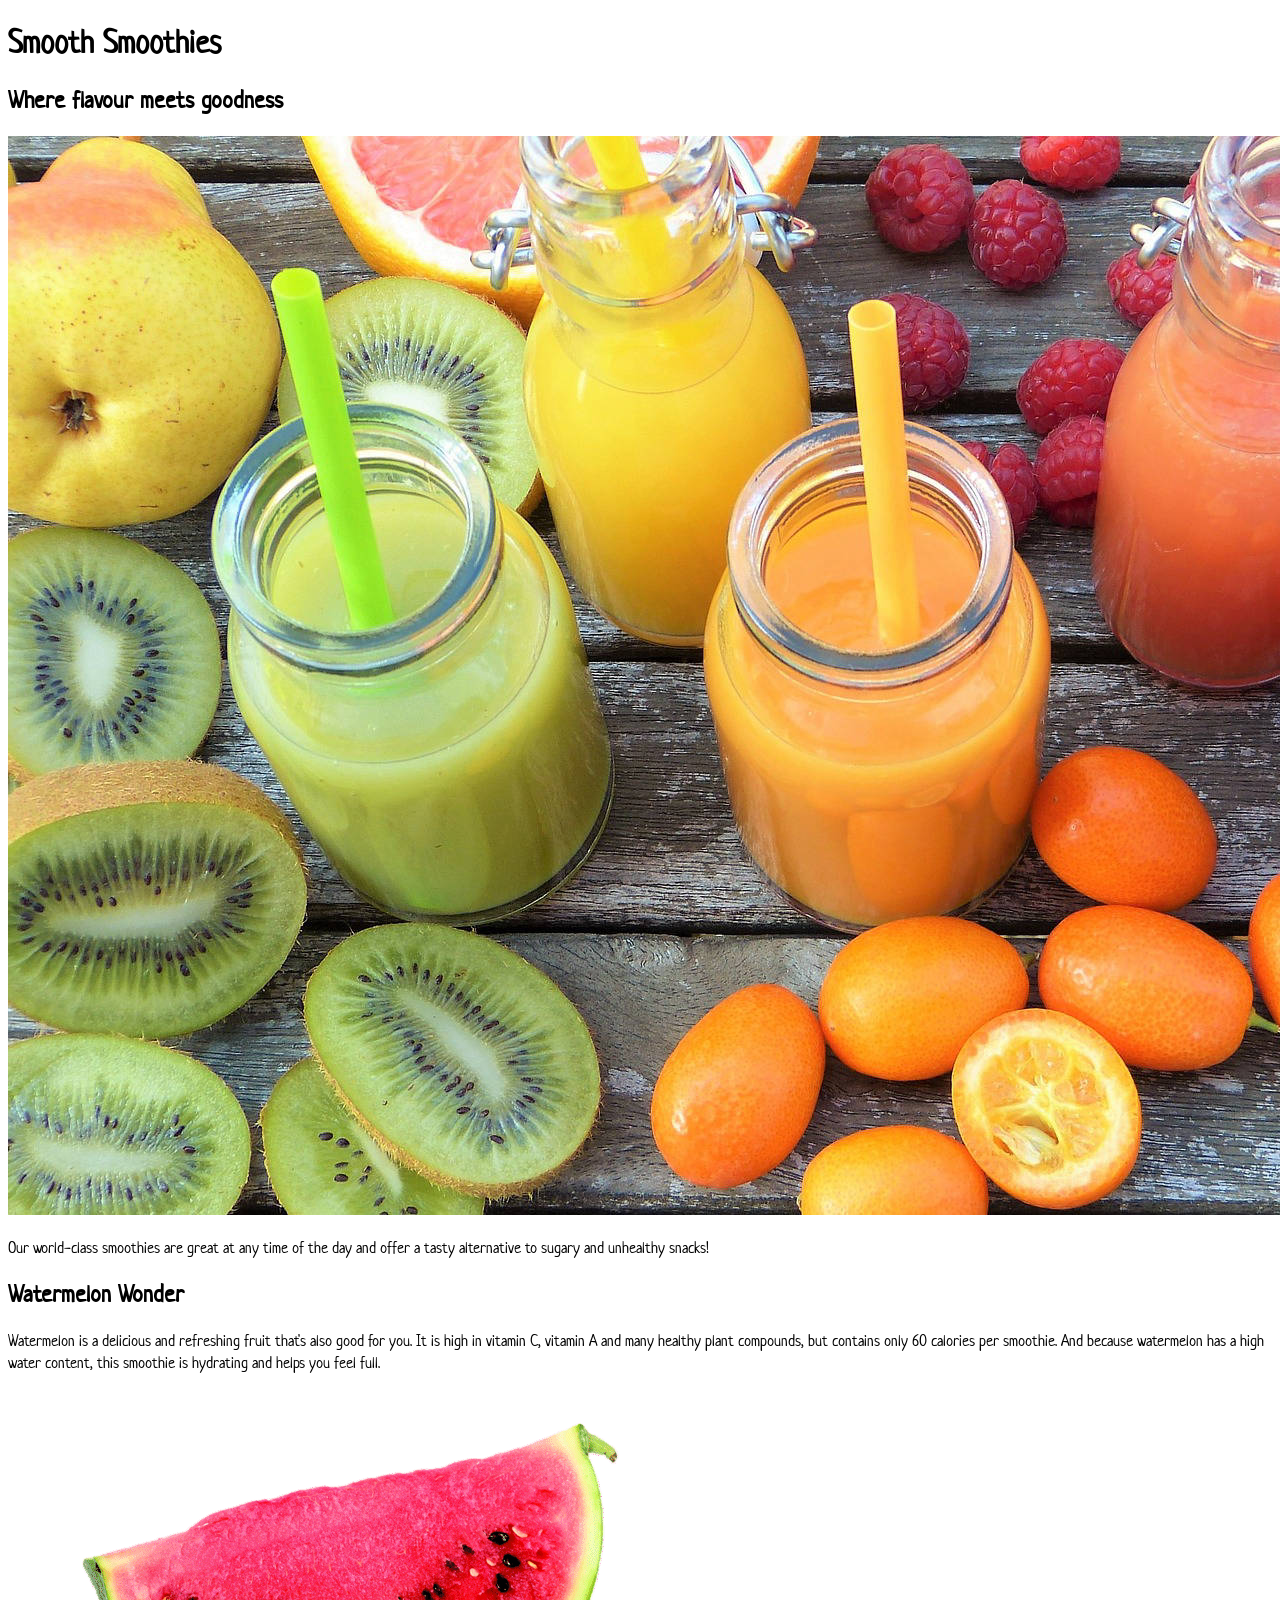
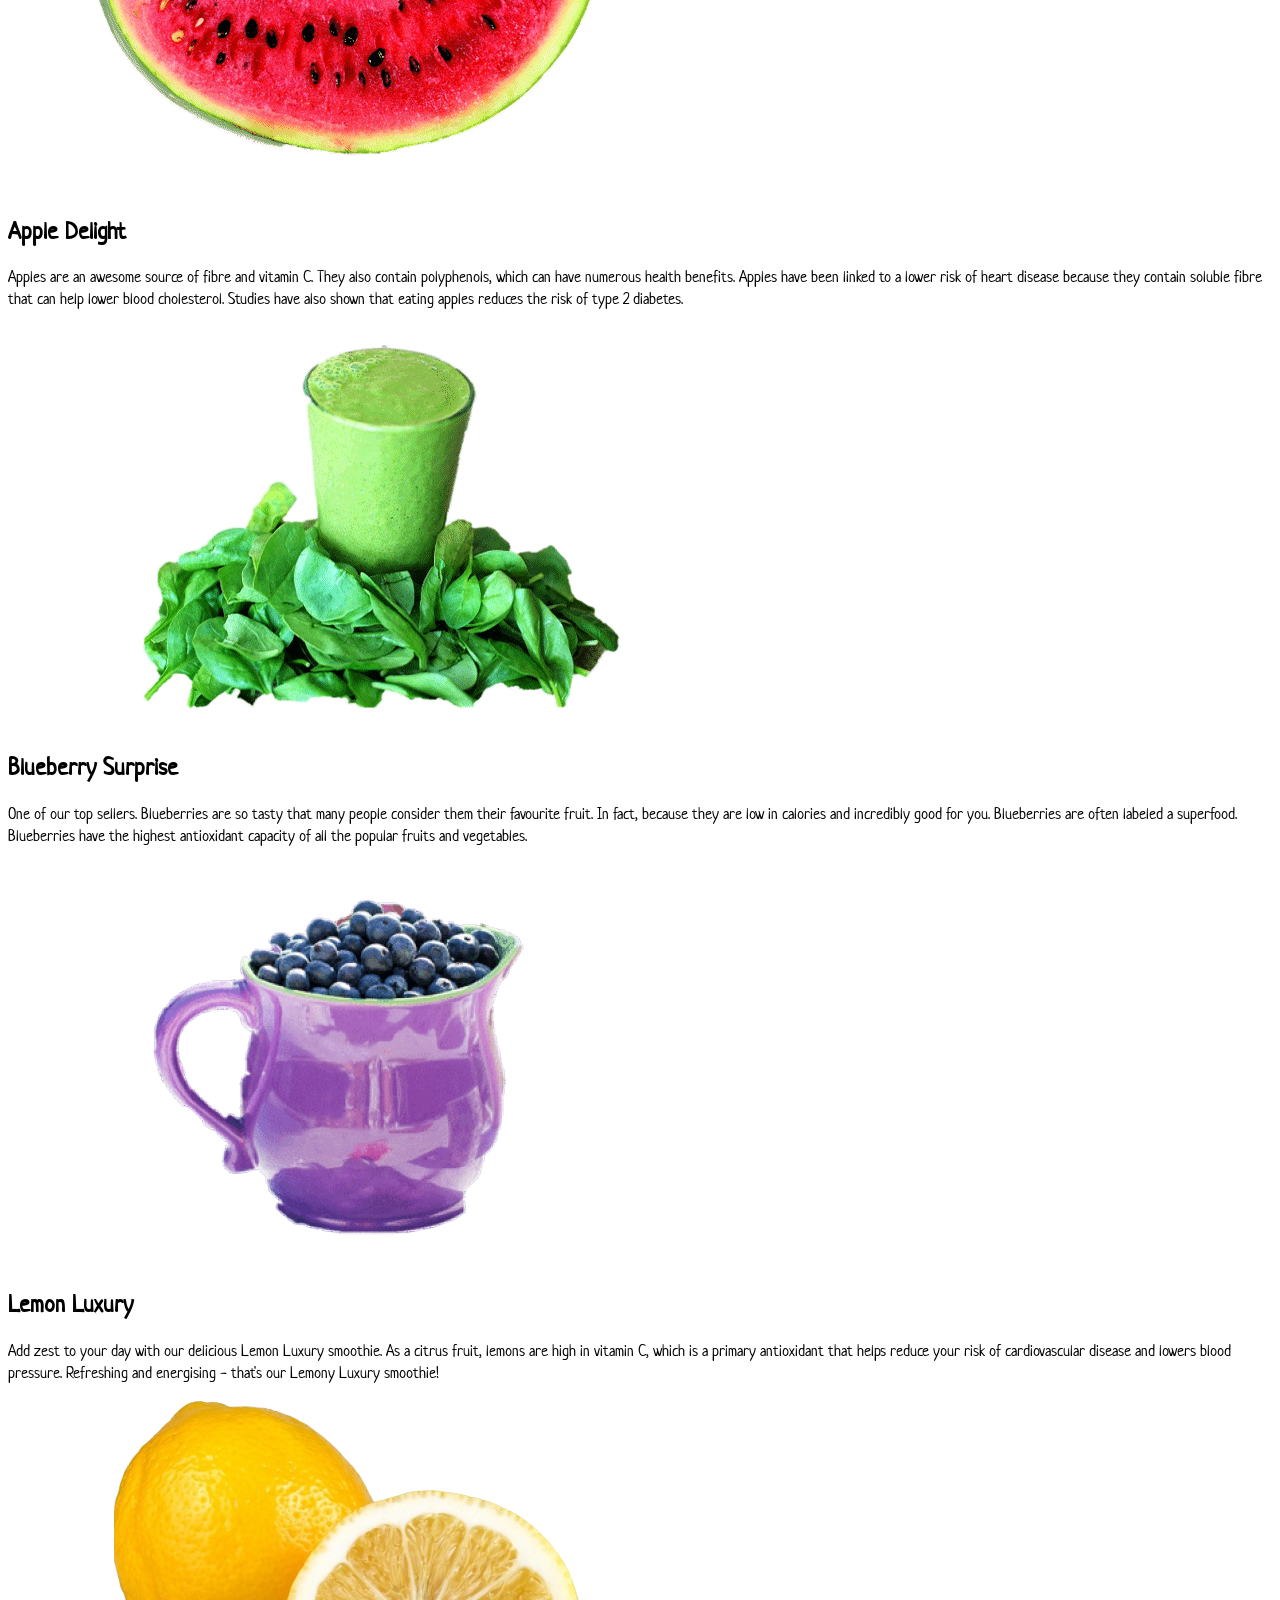
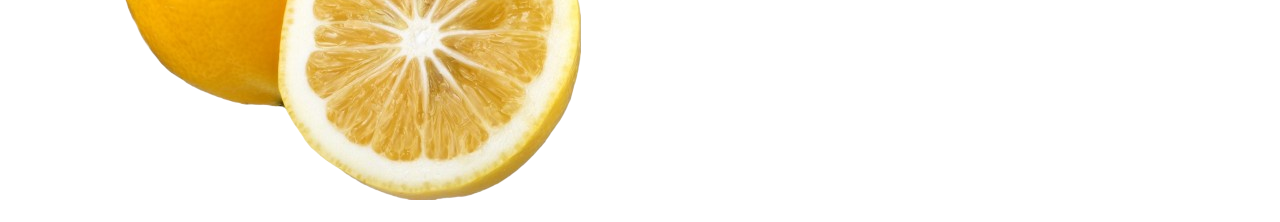
==== portfolio/smoothies/index.html @ 316cea03 "Add files via upload" ====
<!DOCTYPE html>
<html lang="en">
<head>
    <meta charset="UTF-8">
    <meta http-equiv="X-UA-Compatible" content="IE=edge">
    <meta name="viewport" content="width=device-width, initial-scale=1.0">
    <title>Felipe Vargas | Portifolio Project | Smooth Smoothies</title>
    <meta name="description" content="Dublin's finest smoothie store. Offering tasty alternatives to sugary and unhealthy snacks for busy, on-the-go, on-trend professionals.">

	<!-- Preload large image -->

<link rel="preload" href="assets/img/smoothies-hero-image.jpg" as="image">

	<!-- Stylesheets -->
    <link rel="stylesheet" href="https://lunevedy.com/assets/2.0/css/lunevedy.min.css" />
    <link rel="stylesheet" href="assets/css/custom.css" />

	<!-- Google Fonts -->

<link rel="preconnect" href="https://fonts.googleapis.com">
<link rel="preconnect" href="https://fonts.gstatic.com" crossorigin>
<link href="https://fonts.googleapis.com/css2?family=Neucha&display=swap" rel="stylesheet">


</head>


<body>

    <!-- 'hero block' header -->
    
<!-- header starts here -->
<header class="theme-dark hero-bg text-center-desktop text-center-mobile desktop-min-height-90vh">

    <div class="container-text reveal-slide-up-header">
        <h1 class="text-shadow">Smooth Smoothies</h1>
        <h2 class="text-shadow">Where flavour meets goodness</h2>
    </div>

    

    <div class="container-media">
        <img src="assets/img/smoothies-hero-image.jpg" alt="Placeholder image">
    </div>

    <div class="container-overlay"></div>

</header>



    <!-- main content with sections -->
    <main>

        <!-- replace these empty sections with your own or delete them. -->
        

	<!-- section starts here -->

    <section class="theme-light section-selector-1 w-820px text-center-desktop text-center-mobile">


        <p class="bigger-desktop bigger-mobile">Our world-class smoothies are great at any time of the day and offer a tasty alternative to sugary and unhealthy snacks!</p>

    </section>

	<!-- section ends here -->


        <section></section>
        

    <section class="theme-light cols-2-half section-selector-2">

        <div class="col-2 col-text">
            <h2>Watermelon Wonder</h2>
            <p>Watermelon is a delicious and refreshing fruit that's also good for you. It is high in vitamin C, vitamin A and many healthy plant compounds, but contains only 60 calories per smoothie. And because watermelon has a high water content, this smoothie is hydrating and helps you feel full.</p>

        </div>

        <div class="col-2 col-visual">
            <figure>
                <img src="assets/img/watermelon.png" alt="Placeholder image">
            </figure>
        </div>

    </section>


        

    <section class="theme-light cols-2-half section-selector-3 flex-row-reverse">

        <div class="col-2 col-text">
            <h2>Apple Delight</h2>
            <p>Apples are an awesome source of fibre and vitamin C. They also contain polyphenols, which can have numerous health benefits. Apples have been linked to a lower risk of heart disease because they contain soluble fibre that can help lower blood cholesterol. Studies have also shown that eating apples reduces the risk of type 2 diabetes.</p>

        </div>

        <div class="col-2 col-visual">
            <figure>
                <img src="assets/img/apple.png" alt="Placeholder image">
            </figure>
        </div>

    </section>


        

    <section class="theme-light cols-2-half section-selector-4">

        <div class="col-2 col-text">
            <h2>Blueberry Surprise</h2>
            <p>One of our top sellers. Blueberries are so tasty that many people consider them their favourite fruit. In fact, because they are low in calories and incredibly good for you. Blueberries are often labeled a superfood. Blueberries have the highest antioxidant capacity of all the popular fruits and vegetables.</p>

        </div>

        <div class="col-2 col-visual">
            <figure>
                <img src="assets/img/blueberry.png" alt="Placeholder image">
            </figure>
        </div>

    </section>


        

    <section class="theme-light cols-2-half section-selector-5 flex-row-reverse">

        <div class="col-2 col-text">
            <h2>Lemon Luxury</h2>
            <p>Add zest to your day with our delicious Lemon Luxury smoothie. As a citrus fruit, lemons are high in vitamin C, which is a primary antioxidant that helps reduce your risk of cardiovascular disease and lowers blood pressure. Refreshing and energising - that's our Lemony Luxury smoothie!</p>

        </div>

        <div class="col-2 col-visual">
            <figure>
                <img src="assets/img/lemonn.png" alt="Placeholder image">
            </figure>
        </div>

    </section>



    </main>


</body>
</html>
---- portfolio/smoothies/assets/css/custom.css ----
/* Add your custom CSS here */
.section-selector-1 > p { color: var(--purple-800) }
.section-selector-2 { background-color: var(--pink-200) }
.section-selector-2 h2 { color: var(--red-700) }
.section-selector-3 { background-color: var(--green-200) }
.section-selector-3 h2 { color: var(--green-700) }
.section-selector-4 { background-color: var(--purple-800) }
.section-selector-4 h2 { color: var(--white-000) }
.section-selector-4 .col-text p { color: var(--white-000) }
.section-selector-5 { background-color: var(--yellow-200) }
.section-selector-5 h2 { color: var(--yellow-600) }
body { font-family: 'Neucha' , cursive }
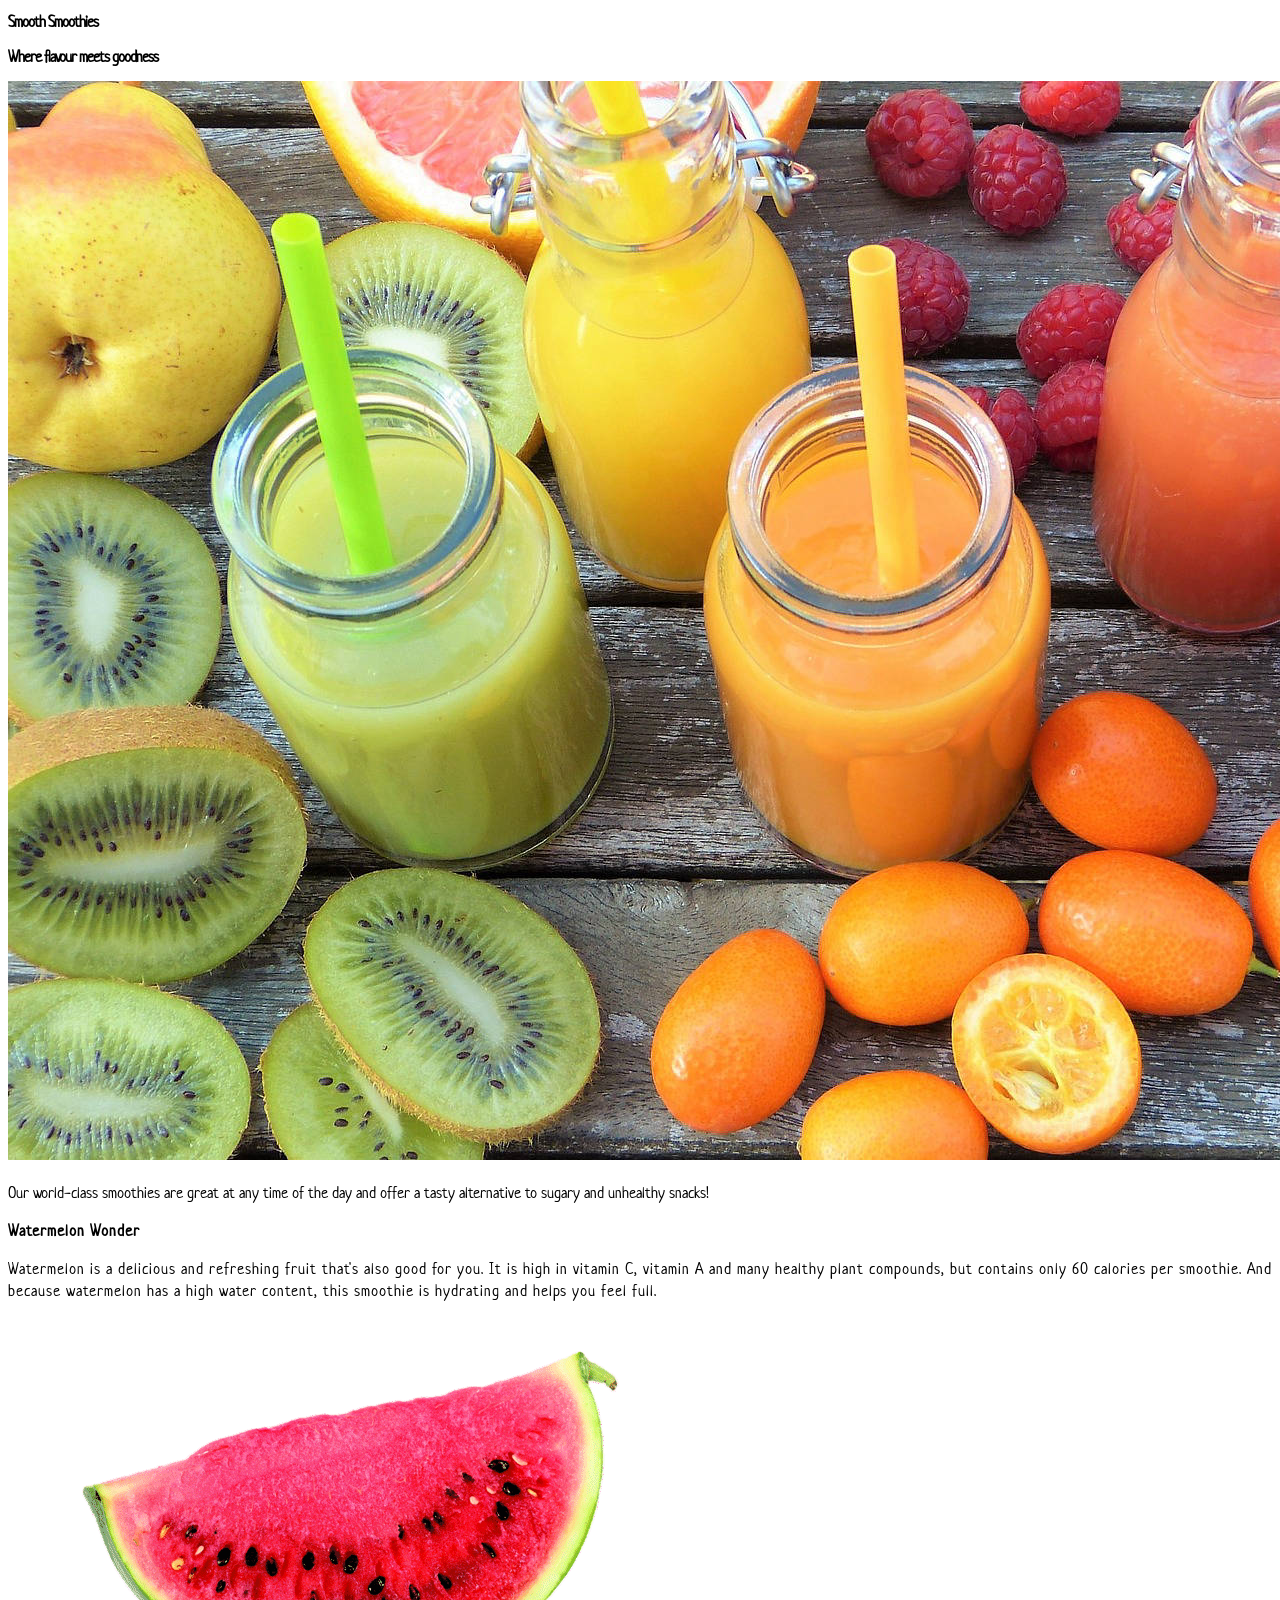
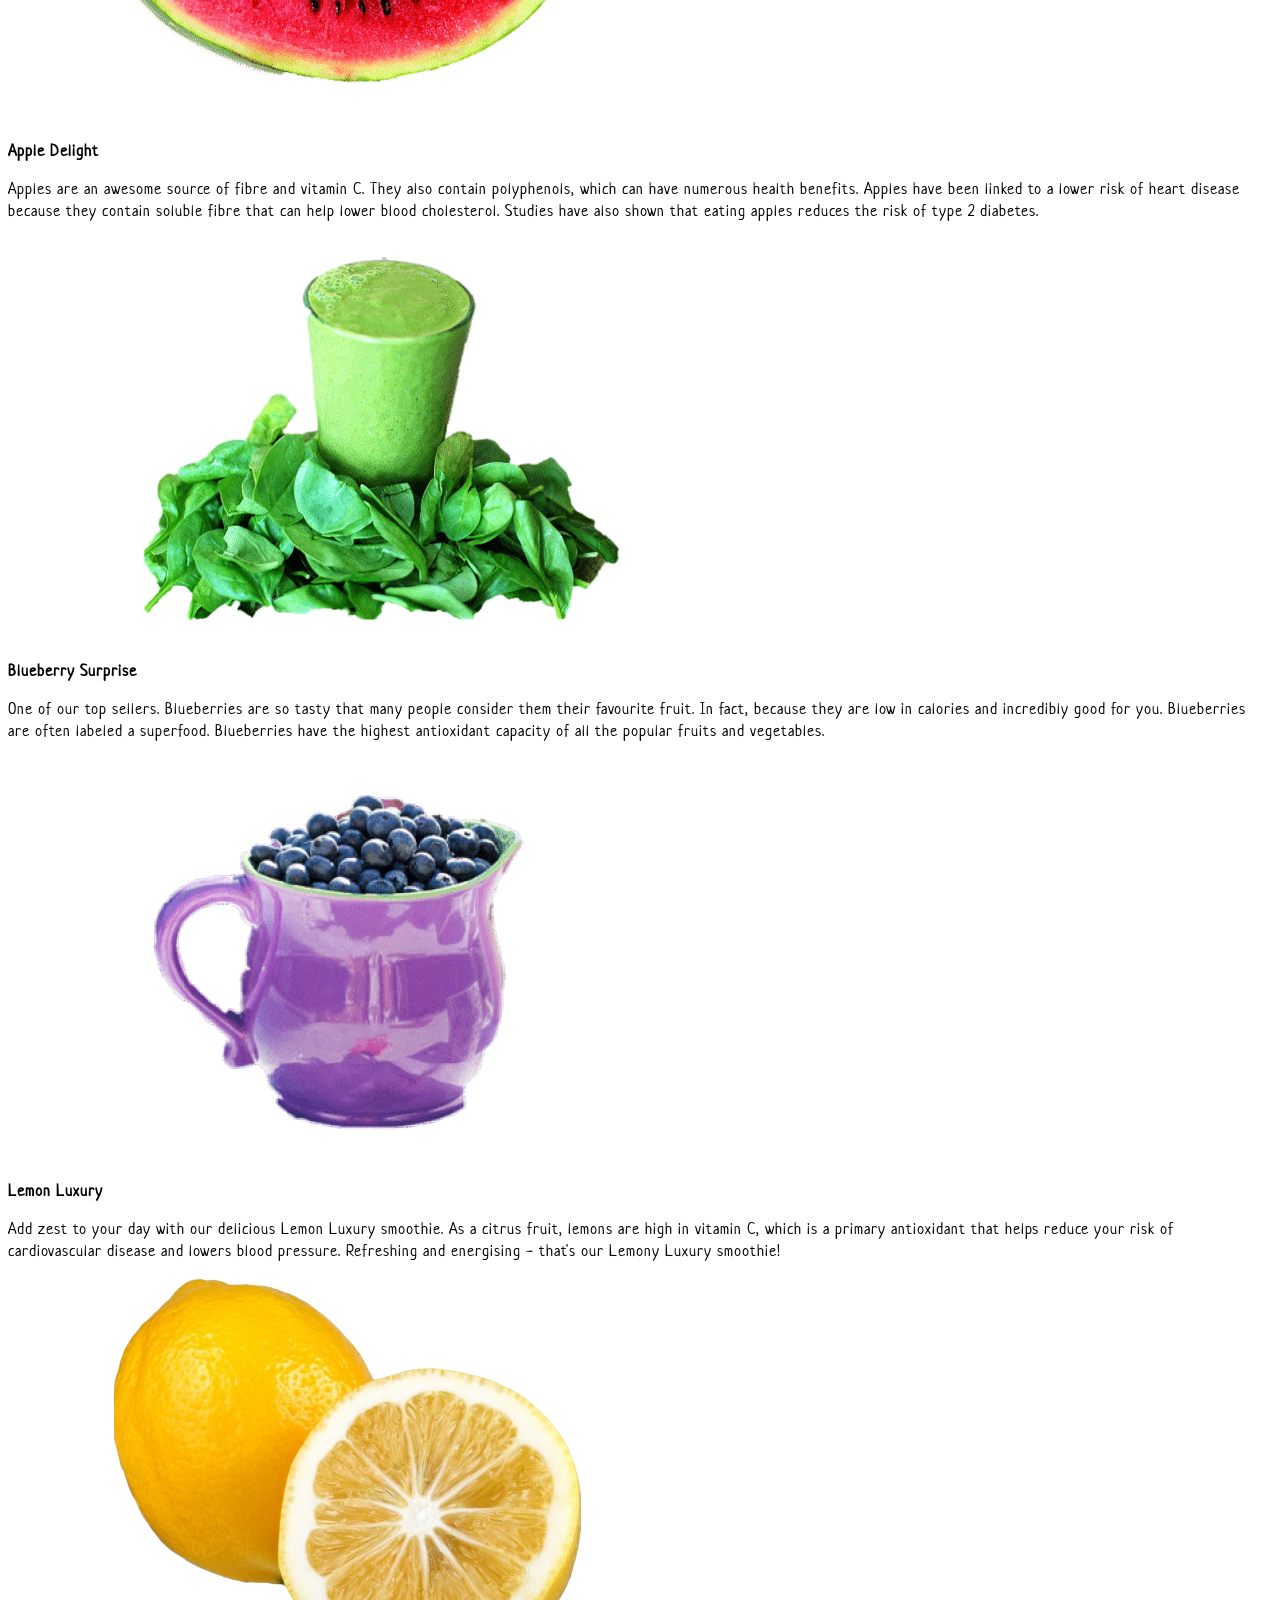
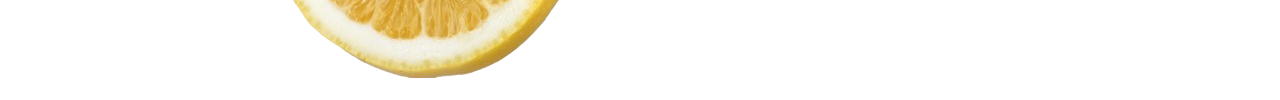
==== commit 9d6c0c90: "Add files via upload" ====
--- a/portfolio/smoothies/index.html
+++ b/portfolio/smoothies/index.html
@@ -38,7 +38,6 @@
     </div>
 
     
-
     <div class="container-media">
         <img src="assets/img/smoothies-hero-image.jpg" alt="Placeholder image">
     </div>
@@ -64,11 +63,6 @@
 
     </section>
 
-	<!-- section ends here -->
-
-
-        <section></section>
-        
 
     <section class="theme-light cols-2-half section-selector-2">
 
--- a/portfolio/smoothies/assets/css/custom.css
+++ b/portfolio/smoothies/assets/css/custom.css
@@ -10,3 +10,22 @@
 .section-selector-5 { background-color: var(--yellow-200) }
 .section-selector-5 h2 { color: var(--yellow-600) }
 body { font-family: 'Neucha' , cursive }
+
+header h1 { font-size: var(--font-size-xxxl) }
+header h2 { font-size: var(--font-size-xxl) }
+
+header h1, header h2 { letter-spacing: -1px }
+
+.section-selector-1 p.bigger-desktop { font-size: var(--font-size-xl) }
+.section-selector-1 p.bigger-mobile  { font-size: var(--font-size-lg) }
+                        
+.cols-2-half .col-2 h2 {
+    font-size: var(--font-size-xxl);
+}
+
+.cols-2-half .col-2 p {
+    font-size: var(--font-size-md);
+}
+
+.cols-2-half .col-2 h2,
+.cols-2-half .col-2 p { letter-spacing: 1px }
